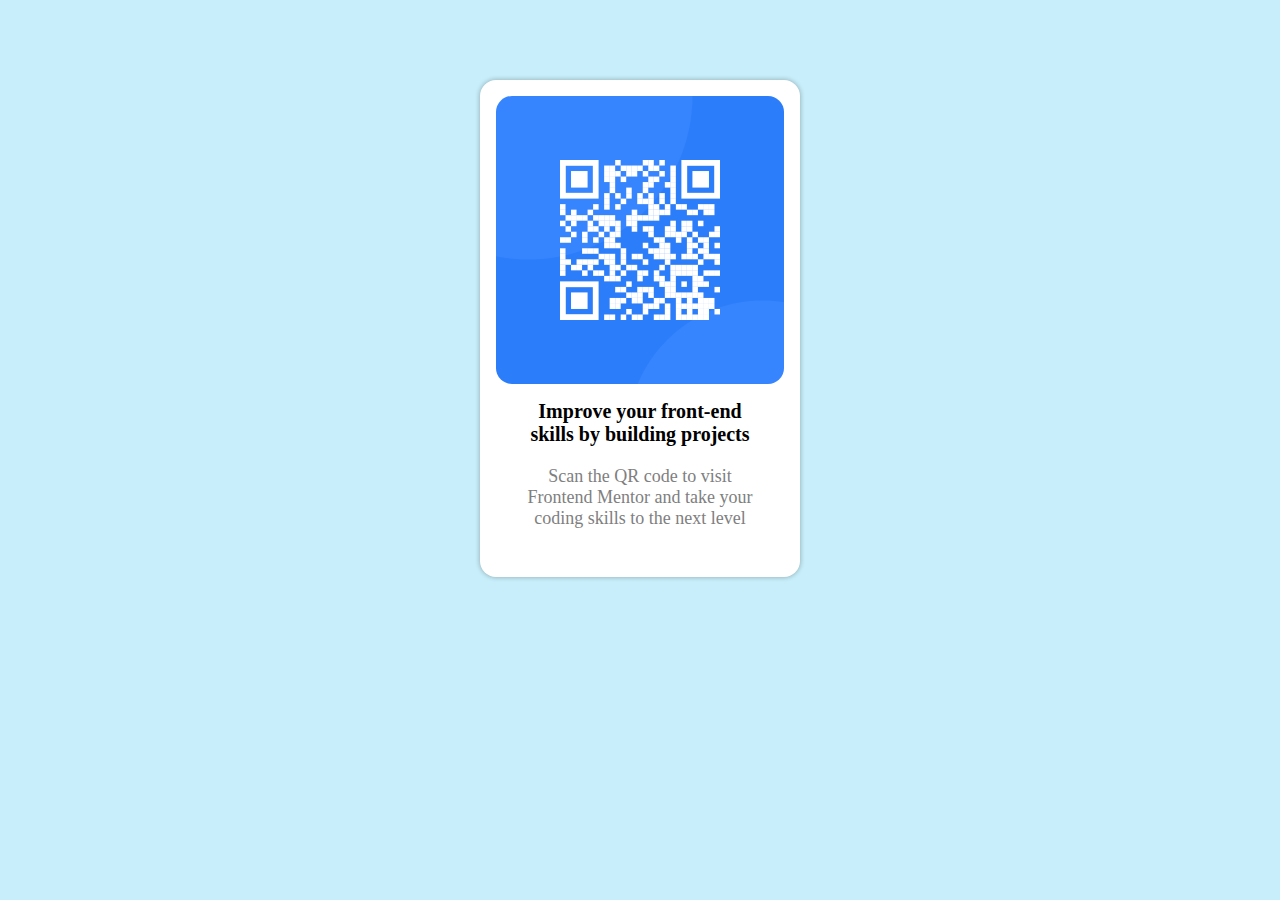
==== project1/index.html @ 459171aa "clean up repository" ====
<!DOCTYPE html>
<html lang="en">
  <head>
    <meta charset="UTF-8" />
    <meta name="viewport" content="width=device-width, initial-scale=1.0" />
    <!-- displays site properly based on user's device -->

    <title>Frontend Mentor | QR code component</title>

    <link rel="stylesheet" href="css/index.css" />
    <link rel="stylesheet" href="css/general.css" />
  </head>
  <body>
    <div class="container">
      <div class="content-container">
        <img class="qr-code-image" src="images/image-qr-code.png" />
        <div class="info-text">
          <div class="title">
            Improve your front-end skills by building projects
          </div>
          <div class="content">
            Scan the QR code to visit Frontend Mentor and take your coding
            skills to the next level
          </div>
        </div>
      </div>
    </div>
  </body>
</html>
---- project1/css/index.css ----
.container {
  margin: auto;
  width: 25%;
  box-shadow: 0 0 5px rgba(0, 0, 0, 0.3);
  background-color: white;
  margin-top: 5em;
  border-radius: 1em;
}

.content-container {
  display: flex;
  flex-direction: column;
  align-items: center;
  padding: 1em 1em 3em 1em;
}

.qr-code-image {
  width: 100%;
  border-radius: 1em;
  margin-bottom: 1em;
}

.info-text {
  width: 80%;
  text-align: center;
}

.title {
  margin-bottom: 1em;
  font-size: 1.25em;
  font-weight: bold;
}

.content {
  color: gray;
  font-size: 1.125em;
}
---- project1/css/general.css ----
* {
  box-sizing: border-box;
}

body {
  margin: 0;
  background-color: rgb(199, 238, 250);
}
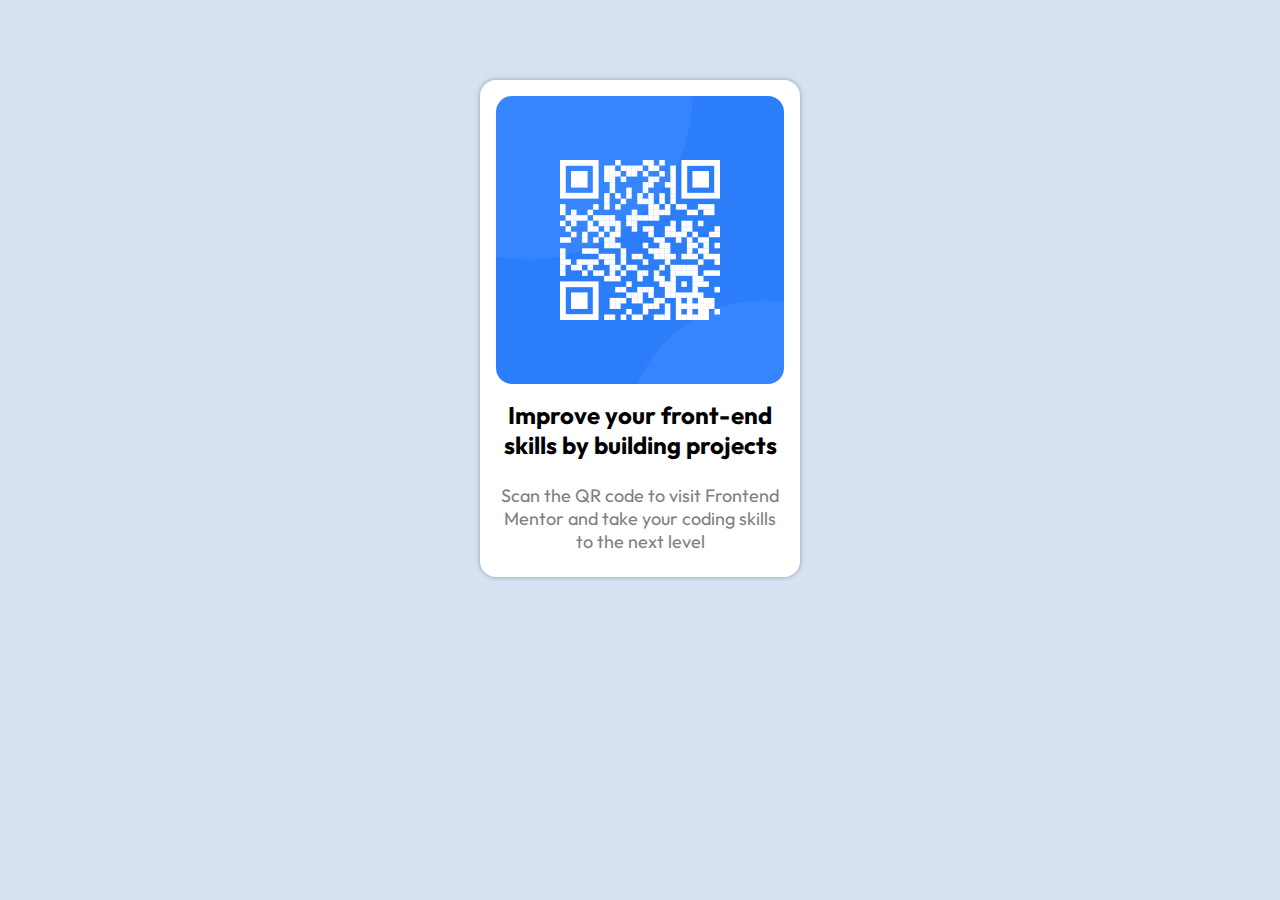
==== commit 104c9059: "update project1" ====
--- a/project1/index.html
+++ b/project1/index.html
@@ -3,12 +3,17 @@
   <head>
     <meta charset="UTF-8" />
     <meta name="viewport" content="width=device-width, initial-scale=1.0" />
+    <link rel="preconnect" href="https://fonts.googleapis.com" />
+    <link rel="preconnect" href="https://fonts.gstatic.com" crossorigin />
+    <link
+      href="https://fonts.googleapis.com/css2?family=Outfit:wght@100..900&display=swap"
+      rel="stylesheet"
+    />
     <!-- displays site properly based on user's device -->
 
     <title>Frontend Mentor | QR code component</title>
 
     <link rel="stylesheet" href="css/index.css" />
-    <link rel="stylesheet" href="css/general.css" />
   </head>
   <body>
     <div class="container">
--- a/project1/css/index.css
+++ b/project1/css/index.css
@@ -1,10 +1,29 @@
+:root {
+  --clr-white: hsl(0, 0%, 100%);
+  --clr-light-blue: hsl(212, 45%, 89%);
+  --clr-medium-blue: hsl(216, 15%, 48%);
+  --clr-dark-blue: hsl(218, 44%, 22%);
+  --ff-primary: "Outfit";
+}
+
+* {
+  box-sizing: border-box;
+}
+
+body {
+  margin: 0;
+  background-color: var(--clr-light-blue);
+  font-family: var(--ff-primary);
+}
+
 .container {
   margin: auto;
-  width: 25%;
   box-shadow: 0 0 5px rgba(0, 0, 0, 0.3);
   background-color: white;
   margin-top: 5em;
   border-radius: 1em;
+  max-width: 20em;
+  max-height: 31.063em;
 }
 
 .content-container {
@@ -15,23 +34,26 @@
 }
 
 .qr-code-image {
-  width: 100%;
   border-radius: 1em;
   margin-bottom: 1em;
+  max-width: 18em;
+  max-height: 18em;
 }
 
 .info-text {
-  width: 80%;
+  width: 100%;
   text-align: center;
+  max-width: 18em;
+  max-height: 8.063em;
 }
 
 .title {
   margin-bottom: 1em;
-  font-size: 1.25em;
-  font-weight: bold;
+  font-size: 1.5rem;
+  font-weight: 700;
 }
 
 .content {
   color: gray;
   font-size: 1.125em;
-}+}/*# sourceMappingURL=index.css.map */